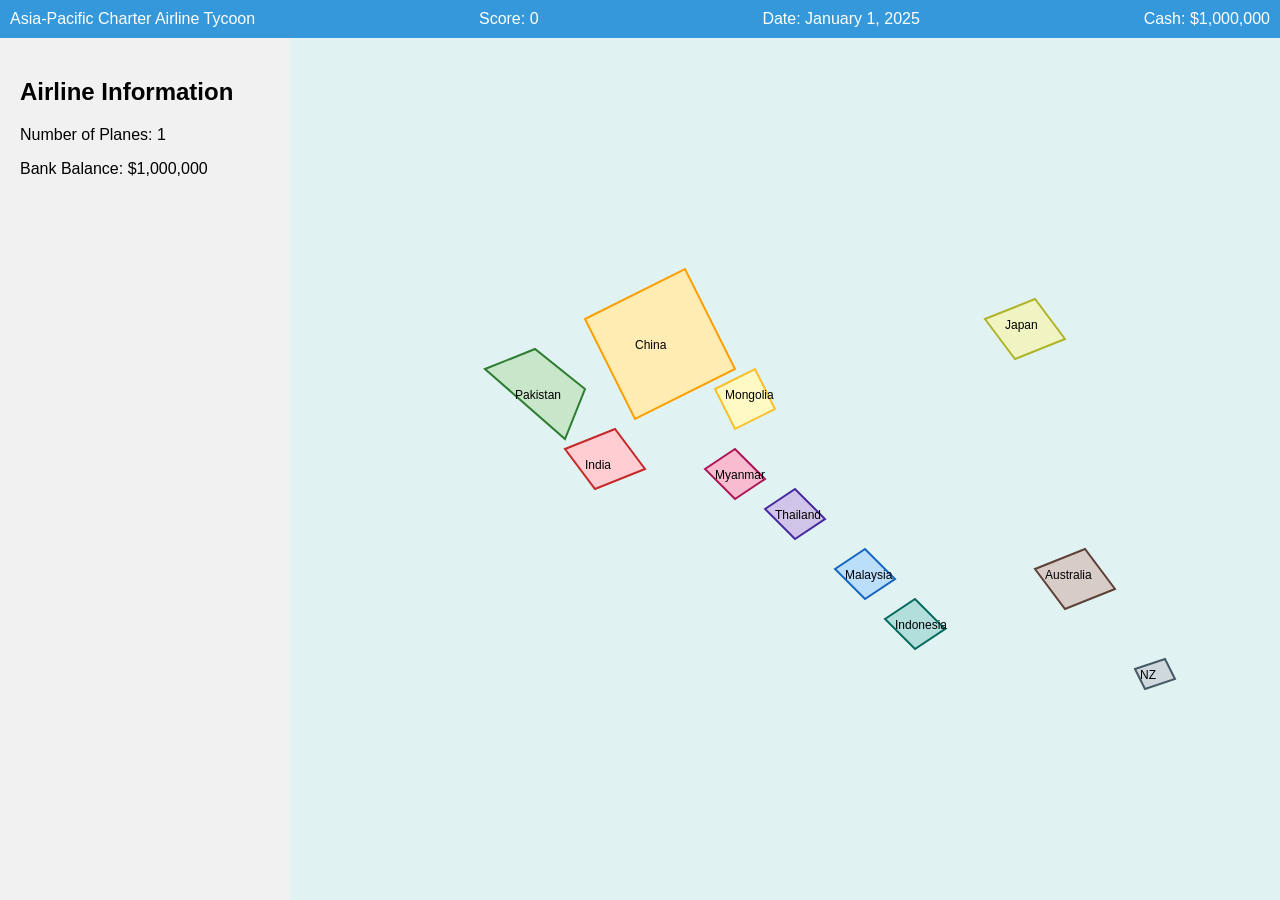
==== game.html @ d010619c "Initial version" ====
<!DOCTYPE html>
<html lang="en">
<head>
    <meta charset="UTF-8">
    <meta name="viewport" content="width=device-width, initial-scale=1.0">
    <title>Asia-Pacific Charter Airline Tycoon</title>
    <style>
        body {
            font-family: Arial, sans-serif;
            margin: 0;
            padding: 0;
            display: flex;
            flex-direction: column;
            height: 100vh;
        }
        #top-bar {
            background-color: #3498db;
            color: white;
            padding: 10px;
            display: flex;
            justify-content: space-between;
        }
        #main-content {
            display: flex;
            flex: 1;
        }
        #left-panel {
            width: 250px;
            background-color: #f1f1f1;
            padding: 20px;
        }
        #map-section {
            flex: 1;
            background-color: #e0f2f1;
            display: flex;
            justify-content: center;
            align-items: center;
        }
    </style>
</head>
<body>
    <div id="top-bar">
        <div>Asia-Pacific Charter Airline Tycoon</div>
        <div>Score: <span id="score">0</span></div>
        <div>Date: <span id="date">January 1, 2025</span></div>
        <div>Cash: $<span id="cash">1,000,000</span></div>
    </div>
    
    <div id="main-content">
        <div id="left-panel">
            <h2>Airline Information</h2>
            <p>Number of Planes: <span id="plane-count">1</span></p>
            <p>Bank Balance: $<span id="bank-balance">1,000,000</span></p>
            <!-- Add more airline information here -->
        </div>
        
        <div id="map-section">
            <svg width="800" height="600" viewBox="0 0 800 600" xmlns="http://www.w3.org/2000/svg">
                <!-- Ocean background -->
                <rect width="100%" height="100%" fill="#e0f2f1"/>
                
                <!-- Countries (simplified shapes) -->
                <path d="M100,200 L150,180 L200,220 L180,270 Z" fill="#c8e6c9" stroke="#2e7d32" stroke-width="2"/> <!-- Pakistan -->
                <path d="M200,150 L300,100 L350,200 L250,250 Z" fill="#ffecb3" stroke="#ffa000" stroke-width="2"/> <!-- China -->
                <path d="M330,220 L370,200 L390,240 L350,260 Z" fill="#fff9c4" stroke="#fbc02d" stroke-width="2"/> <!-- Mongolia -->
                <path d="M180,280 L230,260 L260,300 L210,320 Z" fill="#ffcdd2" stroke="#c62828" stroke-width="2"/> <!-- India -->
                <path d="M320,300 L350,280 L380,310 L350,330 Z" fill="#f8bbd0" stroke="#ad1457" stroke-width="2"/> <!-- Myanmar -->
                <path d="M380,340 L410,320 L440,350 L410,370 Z" fill="#d1c4e9" stroke="#4527a0" stroke-width="2"/> <!-- Thailand -->
                <path d="M450,400 L480,380 L510,410 L480,430 Z" fill="#bbdefb" stroke="#1565c0" stroke-width="2"/> <!-- Malaysia -->
                <path d="M500,450 L530,430 L560,460 L530,480 Z" fill="#b2dfdb" stroke="#00695c" stroke-width="2"/> <!-- Indonesia -->
                <path d="M600,150 L650,130 L680,170 L630,190 Z" fill="#f0f4c3" stroke="#afb42b" stroke-width="2"/> <!-- Japan -->
                <path d="M650,400 L700,380 L730,420 L680,440 Z" fill="#d7ccc8" stroke="#5d4037" stroke-width="2"/> <!-- Australia -->
                <path d="M750,500 L780,490 L790,510 L760,520 Z" fill="#cfd8dc" stroke="#455a64" stroke-width="2"/> <!-- New Zealand -->
              
                <!-- Country labels -->
                <text x="130" y="230" font-size="12" fill="#000">Pakistan</text>
                <text x="250" y="180" font-size="12" fill="#000">China</text>
                <text x="340" y="230" font-size="12" fill="#000">Mongolia</text>
                <text x="200" y="300" font-size="12" fill="#000">India</text>
                <text x="330" y="310" font-size="12" fill="#000">Myanmar</text>
                <text x="390" y="350" font-size="12" fill="#000">Thailand</text>
                <text x="460" y="410" font-size="12" fill="#000">Malaysia</text>
                <text x="510" y="460" font-size="12" fill="#000">Indonesia</text>
                <text x="620" y="160" font-size="12" fill="#000">Japan</text>
                <text x="660" y="410" font-size="12" fill="#000">Australia</text>
                <text x="755" y="510" font-size="12" fill="#000">NZ</text>
              </svg>
        </div>
    </div>
</body>
</html>
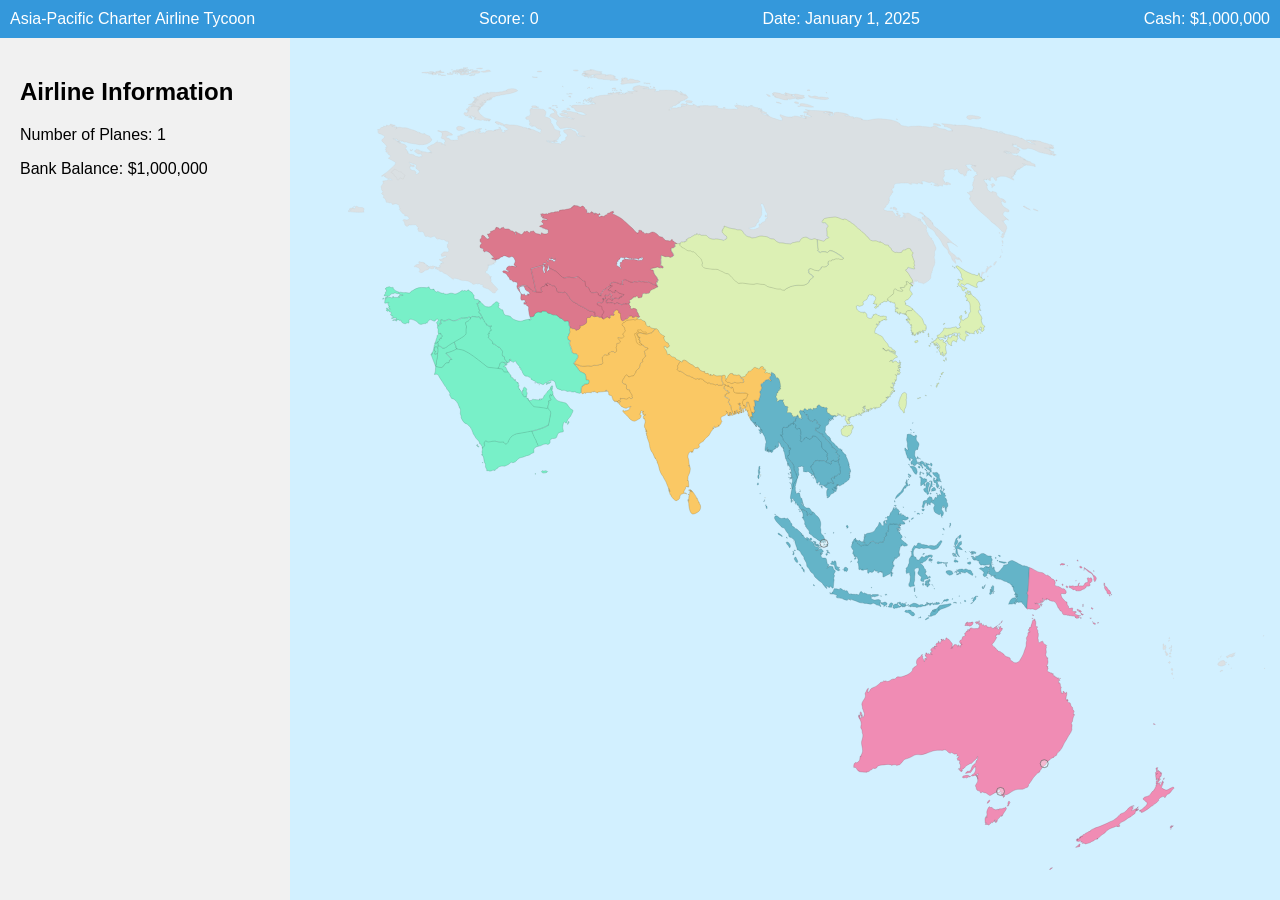
==== commit 64481954: "Basic animation" ====
--- a/game.html
+++ b/game.html
@@ -1,43 +1,16 @@
 <!DOCTYPE html>
 <html lang="en">
+
 <head>
     <meta charset="UTF-8">
     <meta name="viewport" content="width=device-width, initial-scale=1.0">
     <title>Asia-Pacific Charter Airline Tycoon</title>
-    <style>
-        body {
-            font-family: Arial, sans-serif;
-            margin: 0;
-            padding: 0;
-            display: flex;
-            flex-direction: column;
-            height: 100vh;
-        }
-        #top-bar {
-            background-color: #3498db;
-            color: white;
-            padding: 10px;
-            display: flex;
-            justify-content: space-between;
-        }
-        #main-content {
-            display: flex;
-            flex: 1;
-        }
-        #left-panel {
-            width: 250px;
-            background-color: #f1f1f1;
-            padding: 20px;
-        }
-        #map-section {
-            flex: 1;
-            background-color: #e0f2f1;
-            display: flex;
-            justify-content: center;
-            align-items: center;
-        }
+    <script src="game.js" type="text/javascript"></script>
+    <link rel="stylesheet" href="game.css">
+    <style id="style_p1">
     </style>
 </head>
+
 <body>
     <div id="top-bar">
         <div>Asia-Pacific Charter Airline Tycoon</div>
@@ -45,7 +18,7 @@
         <div>Date: <span id="date">January 1, 2025</span></div>
         <div>Cash: $<span id="cash">1,000,000</span></div>
     </div>
-    
+
     <div id="main-content">
         <div id="left-panel">
             <h2>Airline Information</h2>
@@ -53,39 +26,24 @@
             <p>Bank Balance: $<span id="bank-balance">1,000,000</span></p>
             <!-- Add more airline information here -->
         </div>
-        
+
         <div id="map-section">
-            <svg width="800" height="600" viewBox="0 0 800 600" xmlns="http://www.w3.org/2000/svg">
-                <!-- Ocean background -->
-                <rect width="100%" height="100%" fill="#e0f2f1"/>
-                
-                <!-- Countries (simplified shapes) -->
-                <path d="M100,200 L150,180 L200,220 L180,270 Z" fill="#c8e6c9" stroke="#2e7d32" stroke-width="2"/> <!-- Pakistan -->
-                <path d="M200,150 L300,100 L350,200 L250,250 Z" fill="#ffecb3" stroke="#ffa000" stroke-width="2"/> <!-- China -->
-                <path d="M330,220 L370,200 L390,240 L350,260 Z" fill="#fff9c4" stroke="#fbc02d" stroke-width="2"/> <!-- Mongolia -->
-                <path d="M180,280 L230,260 L260,300 L210,320 Z" fill="#ffcdd2" stroke="#c62828" stroke-width="2"/> <!-- India -->
-                <path d="M320,300 L350,280 L380,310 L350,330 Z" fill="#f8bbd0" stroke="#ad1457" stroke-width="2"/> <!-- Myanmar -->
-                <path d="M380,340 L410,320 L440,350 L410,370 Z" fill="#d1c4e9" stroke="#4527a0" stroke-width="2"/> <!-- Thailand -->
-                <path d="M450,400 L480,380 L510,410 L480,430 Z" fill="#bbdefb" stroke="#1565c0" stroke-width="2"/> <!-- Malaysia -->
-                <path d="M500,450 L530,430 L560,460 L530,480 Z" fill="#b2dfdb" stroke="#00695c" stroke-width="2"/> <!-- Indonesia -->
-                <path d="M600,150 L650,130 L680,170 L630,190 Z" fill="#f0f4c3" stroke="#afb42b" stroke-width="2"/> <!-- Japan -->
-                <path d="M650,400 L700,380 L730,420 L680,440 Z" fill="#d7ccc8" stroke="#5d4037" stroke-width="2"/> <!-- Australia -->
-                <path d="M750,500 L780,490 L790,510 L760,520 Z" fill="#cfd8dc" stroke="#455a64" stroke-width="2"/> <!-- New Zealand -->
-              
-                <!-- Country labels -->
-                <text x="130" y="230" font-size="12" fill="#000">Pakistan</text>
-                <text x="250" y="180" font-size="12" fill="#000">China</text>
-                <text x="340" y="230" font-size="12" fill="#000">Mongolia</text>
-                <text x="200" y="300" font-size="12" fill="#000">India</text>
-                <text x="330" y="310" font-size="12" fill="#000">Myanmar</text>
-                <text x="390" y="350" font-size="12" fill="#000">Thailand</text>
-                <text x="460" y="410" font-size="12" fill="#000">Malaysia</text>
-                <text x="510" y="460" font-size="12" fill="#000">Indonesia</text>
-                <text x="620" y="160" font-size="12" fill="#000">Japan</text>
-                <text x="660" y="410" font-size="12" fill="#000">Australia</text>
-                <text x="755" y="510" font-size="12" fill="#000">NZ</text>
-              </svg>
+            <object type="image/svg+xml" data="map.svg" id="map">
+                A map of asia should be here
+            </object>
+
+            <div id="plane-container">
+                <div id="plane">
+                    <svg viewBox="-1 -1  240 230" xmlns="http://www.w3.org/2000/svg">
+                        <path id="plane-path" fill-rule="evenodd"
+                            d="M194.67321 0 70.641958 53.625c-10.38227-6.92107-34.20058-21.27539-38.90545-23.44898-39.4400301-18.22079-36.9454001 14.73107-20.34925 24.6052 4.53917 2.70065 27.72352 17.17823 43.47345 26.37502l17.90625 133.9375 22.21875 13.15625 11.531252-120.9375 71.53125 36.6875 3.84375 39.21875 14.53125 8.625 11.09375-42.40625.125.0625 30.8125-31.53125-14.875-8-35.625 16.90625-68.28125-42.4375L217.36071 12.25 194.67321 0z" />
+                    </svg>
+                </div>
+            </div>
+
         </div>
+
     </div>
 </body>
-</html> +
+</html>
--- a/game.css
+++ b/game.css
@@ -0,0 +1,57 @@
+body {
+    font-family: Arial, sans-serif;
+    margin: 0;
+    padding: 0;
+    display: flex;
+    flex-direction: column;
+    height: 100vh;
+    overflow: hidden;
+}
+#top-bar {
+    background-color: #3498db;
+    color: white;
+    padding: 10px;
+    display: flex;
+    justify-content: space-between;
+}
+#main-content {
+    display: flex;
+    flex: 1;
+    overflow: hidden;
+}
+#left-panel {
+    width: 250px;
+    background-color: #f1f1f1;
+    padding: 20px;
+}
+#map-section {
+    flex: 1;
+    background-color: rgb(210, 240, 255);
+    display: flex;
+    justify-content: center;
+    align-items: center;
+    overflow: hidden;
+    position: relative;
+}
+#map {
+    height:100%;
+    width:100%;
+}
+#plane-container {
+    position: absolute;
+    top: 0;
+    left: 0;
+    width: 100%;
+    height: 100%;
+    background: rgba(255,255,255,0);
+    pointer-events: none;
+}
+#plane {
+    height: 1%;
+    width:1%;
+    position:absolute;
+    opacity: 0%;
+}
+#plane-path {
+    fill: rgba(70,70,100,0.7);
+}
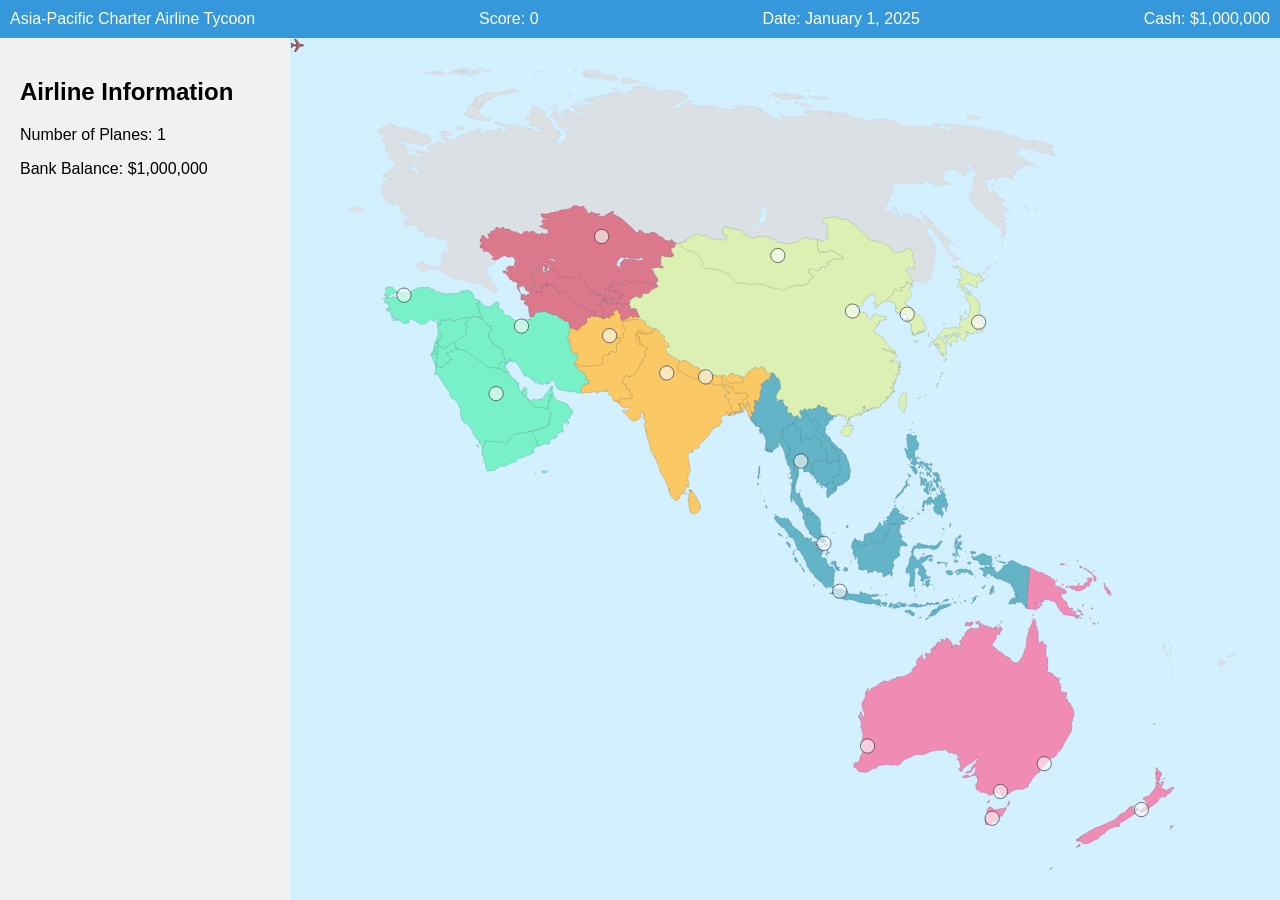
==== commit 6edbb5fb: "Various updates - Plane at correct angle - Plane at constant speed - City Editor - Cities" ====
--- a/game.html
+++ b/game.html
@@ -34,9 +34,9 @@
 
             <div id="plane-container">
                 <div id="plane">
-                    <svg viewBox="-1 -1  240 230" xmlns="http://www.w3.org/2000/svg">
-                        <path id="plane-path" fill-rule="evenodd"
-                            d="M194.67321 0 70.641958 53.625c-10.38227-6.92107-34.20058-21.27539-38.90545-23.44898-39.4400301-18.22079-36.9454001 14.73107-20.34925 24.6052 4.53917 2.70065 27.72352 17.17823 43.47345 26.37502l17.90625 133.9375 22.21875 13.15625 11.531252-120.9375 71.53125 36.6875 3.84375 39.21875 14.53125 8.625 11.09375-42.40625.125.0625 30.8125-31.53125-14.875-8-35.625 16.90625-68.28125-42.4375L217.36071 12.25 194.67321 0z" />
+                    <svg viewBox="-10 -10 120 120" xmlns="http://www.w3.org/2000/svg">
+                        <path id="plane-path" fill-rule="evenodd" class="ground"
+                        d="M 38.441605,98.467063 70.300111,55.324001 c 4.921695,0.319306 15.911627,0.526974 17.951686,0.339989 17.101433,-1.567439 9.735262,-12.423126 2.10292,-12.523835 -2.087502,-0.02756 -12.884786,-0.403772 -20.093601,-0.439442 L 37.661779,0.12095666 27.456155,0.00787564 47.409747,43.964156 15.673799,45.552668 6.6072896,32.806384 -0.07134536,32.725294 4.5119276,49.54067 l -0.05508,0.003 -4.31573996,16.990953 6.67280196,-0.202595 8.8533964,-12.90985 31.759832,1.038767 -19.172449,44.298133 z"
                     </svg>
                 </div>
             </div>
--- a/game.css
+++ b/game.css
@@ -7,6 +7,7 @@
     height: 100vh;
     overflow: hidden;
 }
+
 #top-bar {
     background-color: #3498db;
     color: white;
@@ -14,16 +15,19 @@
     display: flex;
     justify-content: space-between;
 }
+
 #main-content {
     display: flex;
     flex: 1;
     overflow: hidden;
 }
+
 #left-panel {
     width: 250px;
     background-color: #f1f1f1;
     padding: 20px;
 }
+
 #map-section {
     flex: 1;
     background-color: rgb(210, 240, 255);
@@ -33,25 +37,36 @@
     overflow: hidden;
     position: relative;
 }
+
 #map {
-    height:100%;
-    width:100%;
+    height: 100%;
+    width: 100%;
 }
+
 #plane-container {
     position: absolute;
     top: 0;
     left: 0;
     width: 100%;
     height: 100%;
-    background: rgba(255,255,255,0);
+    background: rgba(255, 255, 255, 0);
     pointer-events: none;
 }
+
 #plane {
-    height: 1%;
-    width:1%;
-    position:absolute;
-    opacity: 0%;
+    width: 1.5%;
+    position: absolute;
+    opacity: 100%;
 }
-#plane-path {
-    fill: rgba(70,70,100,0.7);
+
+#plane-path.ground {
+    fill: #aa4444bb;
+    stroke: #611;
+    stroke-width: 5;
 }
+
+#plane-path.air {
+    fill: #228822bb;
+    stroke: #141;
+    stroke-width: 5;
+}
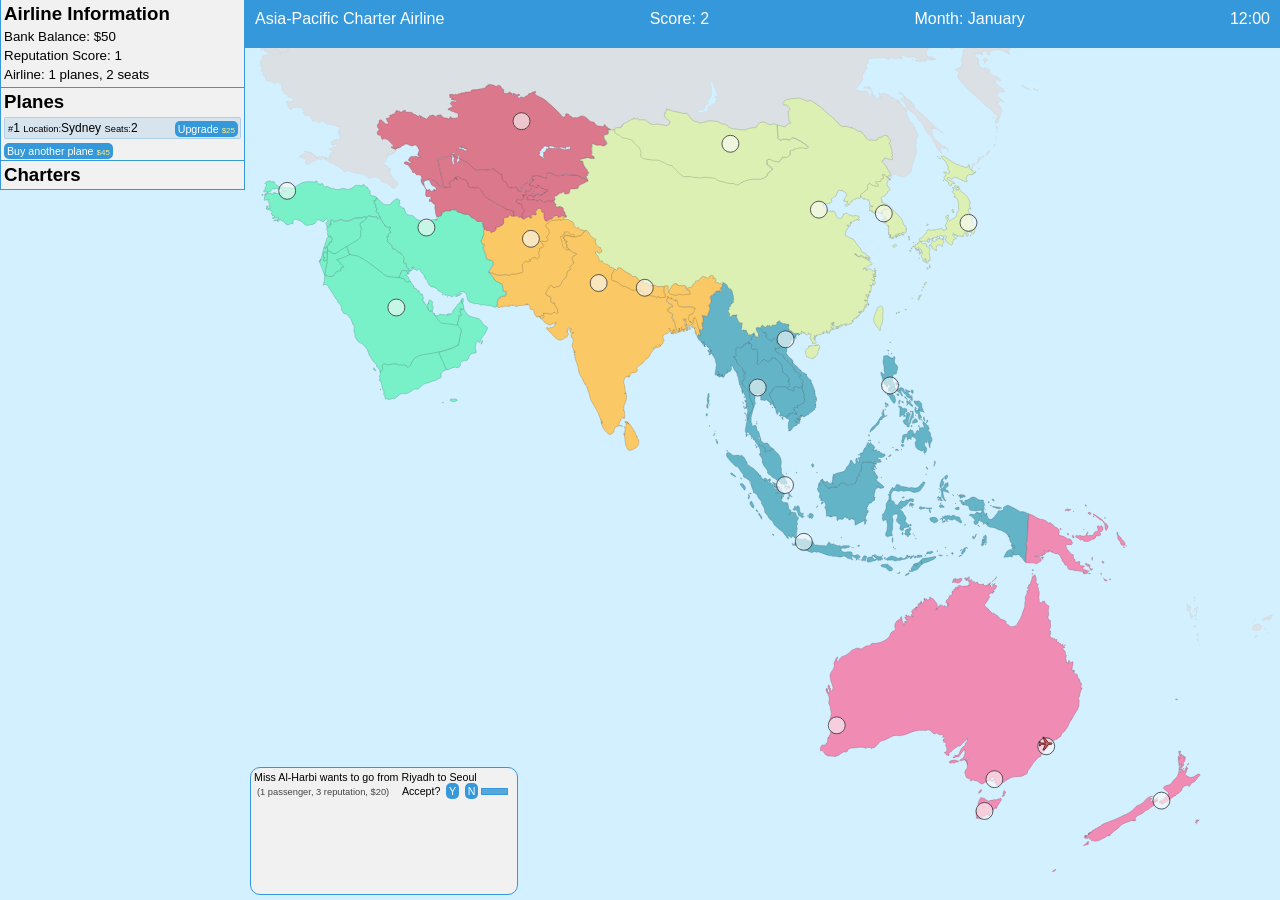
==== commit 5a91a150: "WIP" ====
--- a/game.html
+++ b/game.html
@@ -4,46 +4,67 @@
 <head>
     <meta charset="UTF-8">
     <meta name="viewport" content="width=device-width, initial-scale=1.0">
-    <title>Asia-Pacific Charter Airline Tycoon</title>
-    <script src="game.js" type="text/javascript"></script>
-    <link rel="stylesheet" href="game.css">
-    <style id="style_p1">
-    </style>
+    <title>Asia-Pacific Charter Airline</title>
+    <script src="airline.js" type="module"></script>
+    <link rel="stylesheet" href="style.css">
 </head>
 
 <body>
-    <div id="top-bar">
-        <div>Asia-Pacific Charter Airline Tycoon</div>
-        <div>Score: <span id="score">0</span></div>
-        <div>Date: <span id="date">January 1, 2025</span></div>
-        <div>Cash: $<span id="cash">1,000,000</span></div>
-    </div>
+    <div id="container">
+        <div id="left-panel">
+            <div class="main">
+                <h2>Airline Information</h2>
+                <p>Bank Balance: $<span id="bank-balance"></span></p>
+                <p>Reputation Score: <span id="reputation"></span></p>
+                <p>Airline: <span id="plane-count"></span> plane<span id="plane-plural">s</span>, <span
+                        id="seat-count"></span> seats</p>
+            </div>
+            <div class="manifest">
+                <h2>Planes</h2>
+                <div id="manifest-container">
 
-    <div id="main-content">
-        <div id="left-panel">
-            <h2>Airline Information</h2>
-            <p>Number of Planes: <span id="plane-count">1</span></p>
-            <p>Bank Balance: $<span id="bank-balance">1,000,000</span></p>
-            <!-- Add more airline information here -->
+                </div>
+                <button title="Add a plane" id="new_plane">Buy another plane<span class="cost">$45</span></button>
+            </div>
+            <div class="charters">
+                <h2>Charters</h2>
+                <div id="charters-container">
+                </div>
+            </div>
         </div>
 
-        <div id="map-section">
-            <object type="image/svg+xml" data="map.svg" id="map">
-                A map of asia should be here
-            </object>
+        <div id="content">
+            <div id="top-bar">
+                <div>Asia-Pacific Charter Airline</div>
+                <div>Score: <span id="score"></span></div>
+                <div>Month: <span id="month">January</span></div>
+                <div><span id="countdown">12:00</span></div>
+            </div>
 
-            <div id="plane-container">
-                <div id="plane">
-                    <svg viewBox="-10 -10 120 120" xmlns="http://www.w3.org/2000/svg">
-                        <path id="plane-path" fill-rule="evenodd" class="ground"
-                        d="M 38.441605,98.467063 70.300111,55.324001 c 4.921695,0.319306 15.911627,0.526974 17.951686,0.339989 17.101433,-1.567439 9.735262,-12.423126 2.10292,-12.523835 -2.087502,-0.02756 -12.884786,-0.403772 -20.093601,-0.439442 L 37.661779,0.12095666 27.456155,0.00787564 47.409747,43.964156 15.673799,45.552668 6.6072896,32.806384 -0.07134536,32.725294 4.5119276,49.54067 l -0.05508,0.003 -4.31573996,16.990953 6.67280196,-0.202595 8.8533964,-12.90985 31.759832,1.038767 -19.172449,44.298133 z"
-                    </svg>
+            <div id="map-section">
+                <object type="image/svg+xml" data="map.svg" id="map">
+                    A map of asia should be here
+                </object>
+
+                <div id="tooltip"></div>
+
+                <div id="plane-container">
+                    <div id="plane_template" class="plane">
+                        <svg viewBox="-10 -10 120 120" xmlns="http://www.w3.org/2000/svg">
+                            <path fill-rule="evenodd" class="ground"
+                                d="M 38.441605,98.467063 70.300111,55.324001 c 4.921695,0.319306 15.911627,0.526974 17.951686,0.339989 17.101433,-1.567439 9.735262,-12.423126 2.10292,-12.523835 -2.087502,-0.02756 -12.884786,-0.403772 -20.093601,-0.439442 L 37.661779,0.12095666 27.456155,0.00787564 47.409747,43.964156 15.673799,45.552668 6.6072896,32.806384 -0.07134536,32.725294 4.5119276,49.54067 l -0.05508,0.003 -4.31573996,16.990953 6.67280196,-0.202595 8.8533964,-12.90985 31.759832,1.038767 -19.172449,44.298133 z" />
+                        </svg>
+                    </div>
+                </div>
+
+                <div id="messages">
                 </div>
             </div>
 
         </div>
 
     </div>
+
 </body>
 
 </html>
--- a/style.css
+++ b/style.css
@@ -0,0 +1,233 @@
+body {
+    font-family: "Helvetica", "Arial", sans-serif;
+    height: 100%;
+    margin: 0;
+    padding: 0;
+    display: flex;
+    flex-direction: column;
+    height: 100vh;
+    overflow: hidden;
+    background-color: rgb(210, 240, 255); 
+}
+
+#container {
+    display: flex;
+    height: 100vh;
+    width: 100vw;
+    /* flex: 1;
+    overflow: hidden; */
+}
+
+#content {
+    flex-grow: 1;
+    display: flex;
+    flex-direction: column;
+}
+
+#top-bar {
+    height: 30px;
+    background-color: #3498db;
+    color: white;
+    padding: 10px;
+    display: flex;
+    justify-content: space-between;
+}
+
+#left-panel {
+    min-width: 245px;
+    width: 245px;
+    /* background-color: #f1f1f1; */
+    padding: 0;
+    font-size: 10pt;
+}
+
+#left-panel > div {
+    border: 1px solid #3498db;
+    border-top-width: 0;
+    background-color: #f1f1f1;
+    padding: 1px 3px;
+}
+#left-panel .label {
+    font-size: 7pt;
+}
+#left-panel .plane, #left-panel .charter {
+    font-size: 9pt;
+}
+#left-panel .plane.selected {
+    background-color: #3498db22;
+    border: 1px solid #3498db44;
+    border-radius: 2px;
+    padding: 3px;
+}
+#left-panel h2 {
+    font-size: 14pt;
+    margin: 2px 0;
+}
+#left-panel p {
+    margin: 4px 0;
+}
+#left-panel .timer {
+    float: right;  
+}
+#left-panel p.plane {
+    position: relative;
+}
+#left-panel button.upgrade {
+    position:absolute;
+    right: 2px;
+    bottom: 1px;
+}
+#left-panel button .cost{
+    font-size: 6pt;
+    color: hsl(52, 100%, 75%);
+    padding: 0 0 0 3px;
+}
+
+button {
+    font-size: 8pt;
+    background-color: #3498db;
+    color: white;
+    border-width:0;
+    border-radius: 5px;
+    padding: 2px 3px;
+}
+button:hover {
+    background-color: hsl(204, 90%, 45%)
+}
+button:active {
+    background-color: hsl(204, 90%, 30%)
+}
+.timer {
+    display: inline-block;
+    border: 1px solid #3498db;
+    position: relative;
+    width: 100px;
+    height: 5px;
+    background-color: #e8e8e8;
+}
+.timer .inner {
+    left:0;
+    width: 80px;
+    background-color: #3498db;
+    opacity: 0.8;
+    position: absolute;
+    display: inline-block;
+    height: 5px;
+}
+#left-panel .location.air {
+    color: #141;
+    font-style: italic;
+}
+#manifest-container .occupied {
+    color: #3498db;
+}
+#charters-container {
+    max-height: 40vh;
+    overflow: auto;
+}
+#charters-container .scheduled {
+    color: #3498db;
+}
+#map-section {
+    /* flex: 1; */
+    /* background-color: rgb(210, 240, 255); */
+    /* display: flex;
+    justify-content: center;
+    align-items: center;
+    overflow: hidden; */ 
+    position: relative;
+    flex-grow: 1;
+    overflow: hidden;
+}
+
+#map {
+    height: 100%;
+    width: 100%;
+    display: block;
+}
+
+#messages {
+    position: absolute;
+    bottom: 5px;
+    left: 5px;
+    height: 120px;
+    width:260px;
+    background-color: #f1f1f1;
+    border: 1px solid #3498db;
+    border-radius: 10px;
+    padding: 3px;
+    font-size: 8pt;
+    color: black; 
+}
+#messages > div + div {
+    margin-top: 1ex;
+}
+#messages .notes {
+    display: inline-block;
+    font-size: 7pt;
+    color: #444;
+    padding:0 0.6ex;
+    min-width: 142px;
+}
+#messages button {
+    margin-left: 1ex;
+}
+
+#tooltip {
+    display: none;
+    background-color: #3498dbAA;
+    color: white;
+    border: 1px solid #3498db;
+    border-radius: 1px;
+    padding: 2px;
+    font-size: 7pt;
+    min-width: 5ex;
+    height: 10px;
+    text-align: center;
+    position: absolute;
+}
+
+#plane-container {
+    position: absolute;
+    top: 0;
+    left: 0;
+    width: 100%;
+    height: 100%;
+    background: rgba(255, 255, 255, 0);
+    pointer-events: none;
+}
+
+#plane-container .plane  {
+    width: 1.5%;
+    position: absolute;
+    opacity: 100%;
+}
+
+#plane-container #plane_template {
+    display:none;
+}
+
+.plane > svg > path {
+    opacity: .7;
+    stroke-width: 3;
+}
+.plane > svg > path.selected {
+    opacity: 1;
+    stroke-width: 7;
+}
+.plane > svg > path.ground.occupied {
+    fill: #3498db;
+    stroke: hsl(204, 40%, 20%);
+}
+.plane > svg > path.ground {
+    fill: #aa4444bb;
+    stroke: #611;
+}
+.plane > svg > path.air {
+    fill: #cccc22bb;
+    stroke: #661;
+}
+.plane > svg > path.air.occupied {
+    fill: #228822bb;
+    stroke: #141;
+}
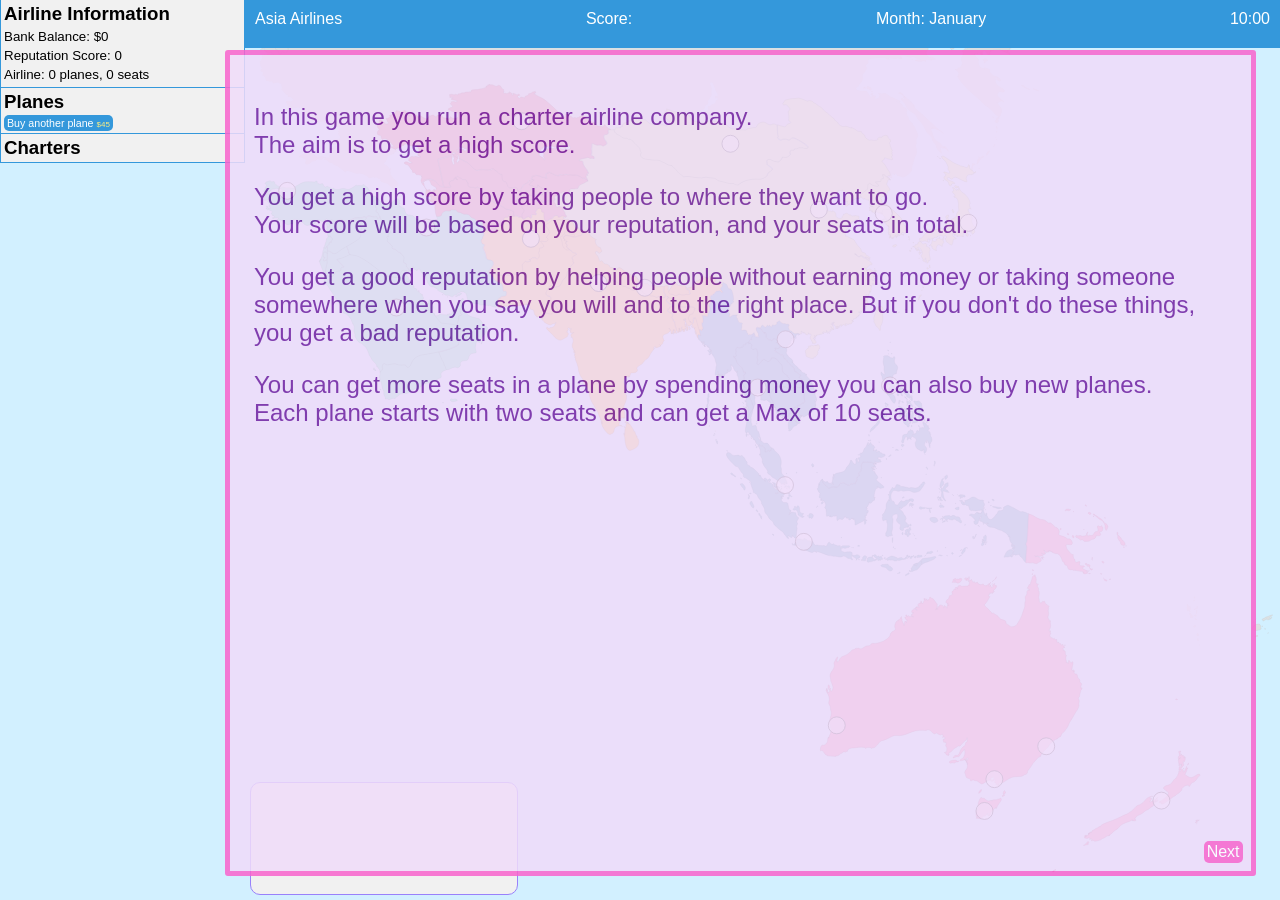
==== commit 9bfdaa57: "Lots of changes" ====
--- a/game.html
+++ b/game.html
@@ -4,7 +4,7 @@
 <head>
     <meta charset="UTF-8">
     <meta name="viewport" content="width=device-width, initial-scale=1.0">
-    <title>Asia-Pacific Charter Airline</title>
+    <title>Asia Airlines</title>
     <script src="airline.js" type="module"></script>
     <link rel="stylesheet" href="style.css">
 </head>
@@ -14,10 +14,10 @@
         <div id="left-panel">
             <div class="main">
                 <h2>Airline Information</h2>
-                <p>Bank Balance: $<span id="bank-balance"></span></p>
-                <p>Reputation Score: <span id="reputation"></span></p>
-                <p>Airline: <span id="plane-count"></span> plane<span id="plane-plural">s</span>, <span
-                        id="seat-count"></span> seats</p>
+                <p>Bank Balance: $<span id="bank-balance">0</span></p>
+                <p>Reputation Score: <span id="reputation">0</span></p>
+                <p>Airline: <span id="plane-count">0</span> plane<span id="plane-plural">s</span>, <span
+                        id="seat-count">0</span> seats</p>
             </div>
             <div class="manifest">
                 <h2>Planes</h2>
@@ -35,10 +35,10 @@
 
         <div id="content">
             <div id="top-bar">
-                <div>Asia-Pacific Charter Airline</div>
+                <div>Asia Airlines</div>
                 <div>Score: <span id="score"></span></div>
                 <div>Month: <span id="month">January</span></div>
-                <div><span id="countdown">12:00</span></div>
+                <div><span id="countdown">10:00</span></div>
             </div>
 
             <div id="map-section">
--- a/style.css
+++ b/style.css
@@ -53,7 +53,7 @@
 #left-panel .plane, #left-panel .charter {
     font-size: 9pt;
 }
-#left-panel .plane.selected {
+#left-panel .selected {
     background-color: #3498db22;
     border: 1px solid #3498db44;
     border-radius: 2px;
@@ -97,6 +97,10 @@
 button:active {
     background-color: hsl(204, 90%, 30%)
 }
+button#new_plane {
+    margin-bottom: 1px;
+}
+
 .timer {
     display: inline-block;
     border: 1px solid #3498db;
@@ -107,7 +111,7 @@
 }
 .timer .inner {
     left:0;
-    width: 80px;
+    width: 100px;
     background-color: #3498db;
     opacity: 0.8;
     position: absolute;
@@ -121,6 +125,10 @@
 #manifest-container .occupied {
     color: #3498db;
 }
+#manifest-container .undersize .seats,
+#charters-container .oversize .pax {
+    color: #db3498;
+}
 #charters-container {
     max-height: 40vh;
     overflow: auto;
@@ -128,13 +136,11 @@
 #charters-container .scheduled {
     color: #3498db;
 }
+#charters-container .charter + .charter {
+    border-top: 1px solid #7eb3d7;
+    padding-top:2px;
+}
 #map-section {
-    /* flex: 1; */
-    /* background-color: rgb(210, 240, 255); */
-    /* display: flex;
-    justify-content: center;
-    align-items: center;
-    overflow: hidden; */ 
     position: relative;
     flex-grow: 1;
     overflow: hidden;
@@ -150,24 +156,42 @@
     position: absolute;
     bottom: 5px;
     left: 5px;
-    height: 120px;
+    height: 105px;
     width:260px;
     background-color: #f1f1f1;
-    border: 1px solid #3498db;
+    border: 1px solid #9981fb;
     border-radius: 10px;
     padding: 3px;
-    font-size: 8pt;
+    font-size: 11pt;
     color: black; 
 }
 #messages > div + div {
     margin-top: 1ex;
 }
+#messages span.info {
+    display: inline-block;
+    margin-bottom: 3px;
+}
+#messages>div.festival span.info {
+    color: #08469e;
+    font-weight: bold;
+}
+#messages>div.disaster span.info {
+    color: #db3498;
+}
 #messages .notes {
     display: inline-block;
-    font-size: 7pt;
+    font-size: 9pt;
     color: #444;
     padding:0 0.6ex;
     min-width: 142px;
+}
+#messages .timer {
+    position: absolute;
+    bottom: 8px;
+    left: 8px;
+    right: 8px;
+    width: auto;
 }
 #messages button {
     margin-left: 1ex;
@@ -230,4 +254,49 @@
 .plane > svg > path.air.occupied {
     fill: #228822bb;
     stroke: #141;
-}+}
+
+.rules,
+.final_score {
+    position: absolute;
+    left: 225px;
+    right: 1em;
+    top: 50px;
+    bottom: 1em;
+    color: rgb(114, 30, 161);
+    border: 5px solid #f964cd;
+    border-radius: 3px;
+    background-color: rgb(240, 220, 250);
+    opacity: 0.85;
+    font-size: 18pt;
+    padding: 1em;
+}
+.rules button ,
+.final_score button {
+    position: absolute;
+    bottom: 1ex;
+    font-size: 12pt;
+    background-color: rgb(250,100,205);
+}
+.rules button:hover ,
+.final_score button:hover {
+    background-color: hsl(318, 94%, 50%);
+}
+.rules button:active ,
+.final_score button:active {
+    background-color: hsl(318, 94%, 40%);
+}
+.rules button.previous {
+    left: 1ex;
+}
+.rules button.next {
+    right: 1ex;
+}
+.rules #now {
+    opacity: 0;
+    font-size: 150%;
+}
+.final_score button {
+    left: auto;
+    right: auto;
+}
